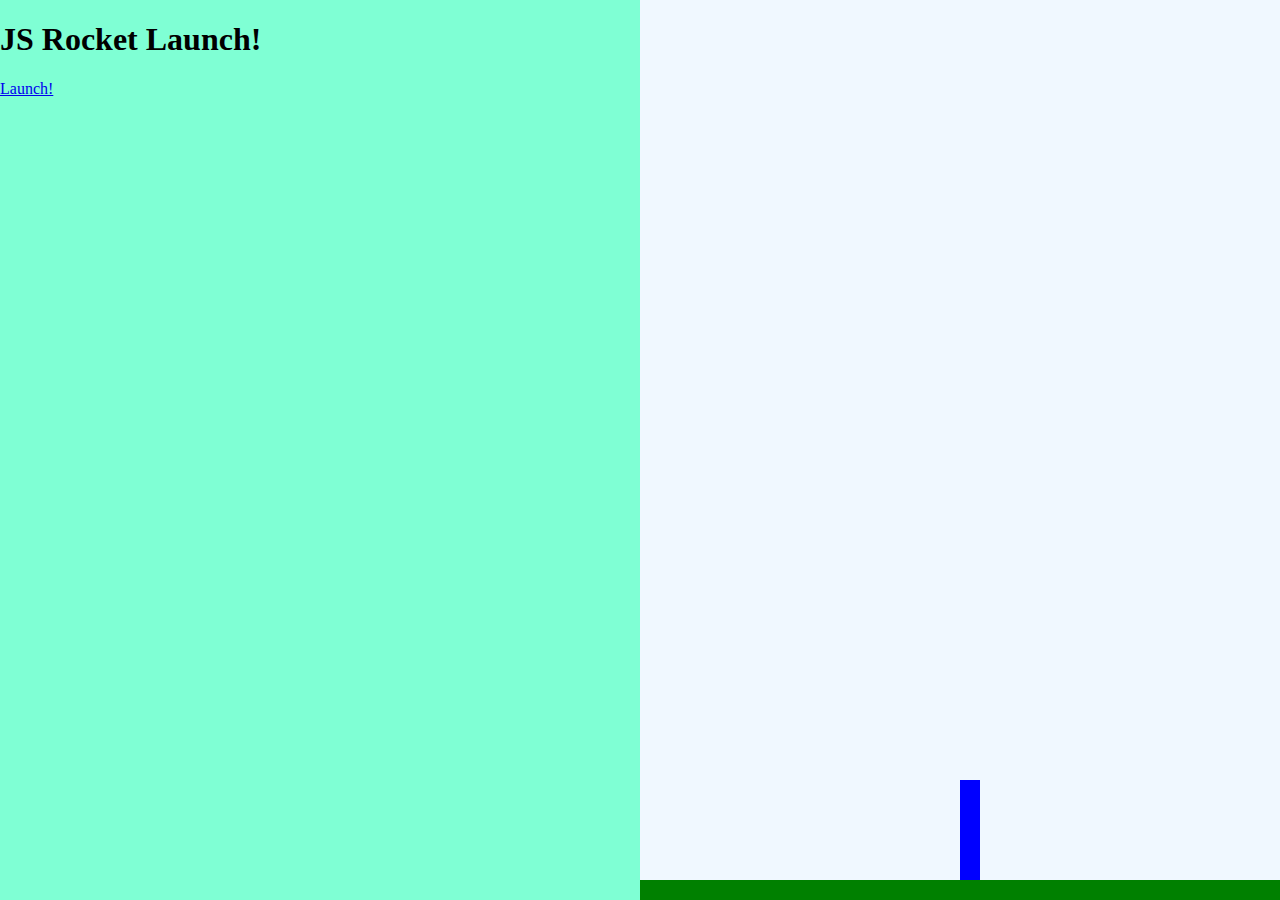
==== rocket.html @ da17d672 "Made my rocket!" ====
<!DOCTYPE html>
<html>
<head>
	<title>Rocket Launch sequence!</title>
	<link rel="stylesheet" type="text/css" href="css/rocket.css">
	<script type="text/javascript" src='js/rocket.js'></script>
</head>
<body class="body-state1">
	<div class="left">
		<div class="state1">
			<h1>JS Rocket Launch!</h1>
			<a href="#" class="button" onclick="changeState(2);">Launch!</a>
		</div>
		<div class="state2">
			<h1 id="countdown">10</h1>
			<a href="#" class="button" onclick="changeState(1);">Abort!</a>
		</div>
		<div class="state3">
			<h1>Lift Off!</h1>
		</div>
		<div class="state4">
			<h1>Well Done!</h1>
			<a href="#" class="button" onclick="changeState(1);">Do it again!</a>
		</div>
		<div class="state5">
			<h1>Oh No!!!</h1>
			<a href="#" class="button" onclick="changeState(1);">Try again!</a>
		</div>
	</div>
	
	<div class="right">
		<div class="ground"></div>
		<div class="rocket"></div>
	</div>
</body>
</html>
---- css/rocket.css ----
.left {
	background-color: aquamarine;
	position: fixed;
	width: 50%;
	height: 100%;
	top: 0;
	left: 0;
}

.right {
	background-color: aliceblue;
	position: fixed;
	width: 50%;
	height: 100%;
	top: 0;
	right: 0;
}

.ground {
	background-color: green;
	position: absolute;
	bottom: 0;
	left: 0;
	width: 100%;
	height: 20px;
}

.rocket {
	position: absolute;
	left: 50%;
	bottom: 20px;
	width: 20px;
	height: 100px;
	background-color: blue;
	transition: bottom 10000ms;
}

body.body-state1 .rocket {
	transition: none;
}

body.body-state3 .rocket,
body.body-state4 .rocket {
	bottom: 1000px;

}

.state1,
.state2,
.state3,
.state4,
.state5 {
	display: none;
}

body.body-state1 .state1{display: block;}
body.body-state2 .state2{display: block;}
body.body-state3 .state3{display: block;}
body.body-state4 .state4{display: block;}
body.body-state5 .state5{display: block;}


a {

}

a.button {

}
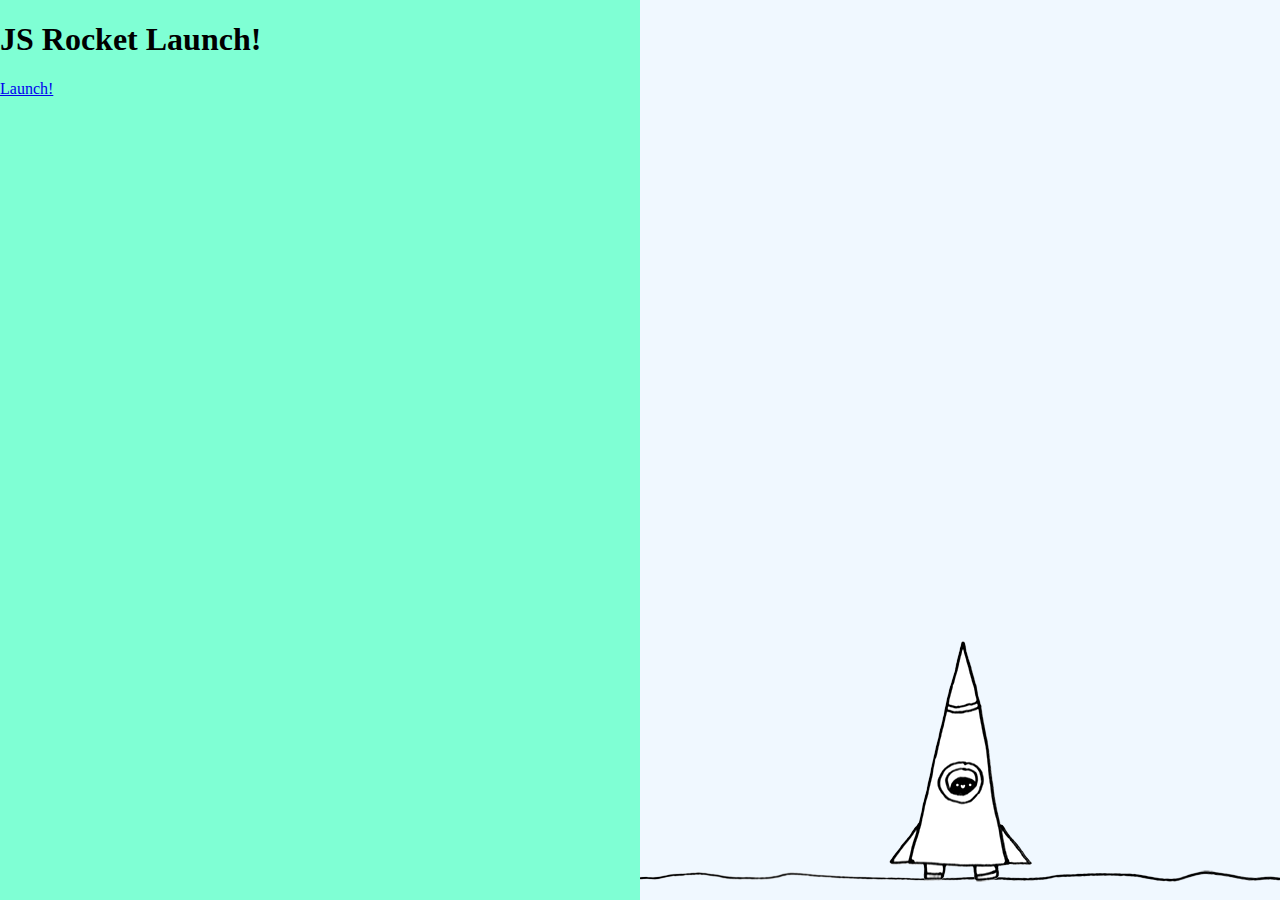
==== commit bdd6b441: "Finished rocket (right side)" ====
--- a/rocket.html
+++ b/rocket.html
@@ -7,22 +7,22 @@
 </head>
 <body class="body-state1">
 	<div class="left">
-		<div class="state1">
+		<div class="interface state1">
 			<h1>JS Rocket Launch!</h1>
 			<a href="#" class="button" onclick="changeState(2);">Launch!</a>
 		</div>
-		<div class="state2">
+		<div class="interface state2">
 			<h1 id="countdown">10</h1>
 			<a href="#" class="button" onclick="changeState(1);">Abort!</a>
 		</div>
-		<div class="state3">
+		<div class="interface state3">
 			<h1>Lift Off!</h1>
 		</div>
-		<div class="state4">
+		<div class="interface state4">
 			<h1>Well Done!</h1>
 			<a href="#" class="button" onclick="changeState(1);">Do it again!</a>
 		</div>
-		<div class="state5">
+		<div class="interface state5">
 			<h1>Oh No!!!</h1>
 			<a href="#" class="button" onclick="changeState(1);">Try again!</a>
 		</div>
@@ -31,6 +31,8 @@
 	<div class="right">
 		<div class="ground"></div>
 		<div class="rocket"></div>
+		<div class="nervous" id="nervous"></div>
+		<div class="cant-wait" id="cant-wait"></div>
 	</div>
 </body>
 </html>--- a/css/rocket.css
+++ b/css/rocket.css
@@ -17,23 +17,72 @@
 }
 
 .ground {
-	background-color: green;
+	background: url('../img/ground.png') no-repeat center 0;
 	position: absolute;
-	bottom: 0;
+	bottom: 10px;
 	left: 0;
 	width: 100%;
 	height: 20px;
 }
 
+.nervous {
+	position: absolute;
+	bottom: 220px;
+	left: 50%;
+	background: url('../img/nervous.png') no-repeat 0 0;
+	width: 223px;
+	height: 100px;
+	margin-left: -180px;
+	display: none;
+}
+
+.nervous.show {
+	display: block;
+}
+
+.cant-wait {
+	position: absolute;
+	bottom: 220px;
+	left: 50%;
+	background: url('../img/cant-wait.png') no-repeat 0 0;
+	width: 206px;
+	height: 65px;
+	display: none;
+}
+
+.cant-wait.show {
+	display: block;
+}
+
 .rocket {
 	position: absolute;
 	left: 50%;
-	bottom: 20px;
-	width: 20px;
-	height: 100px;
-	background-color: blue;
+	bottom: -13px;
+	width: 143px;
+	height: 272px;
+	margin-left: -71.5px;
+	background: url('../img/rocket-state1.png') no-repeat 0 0;
 	transition: bottom 10000ms;
 }
+
+
+/* rocket bg image */
+body.body-state2 .rocket {
+	background-image: url('../img/rocket-state2.gif');
+}
+
+body.body-state3 .rocket,
+body.body-state4 .rocket {
+	background-image: url('../img/rocket-state3.gif');
+}
+
+body.body-state5 .rocket {
+	background-image: url('../img/boom.png');
+	width: 209px;
+	height: 200px;
+	margin-left: -104.5px;
+}
+
 
 body.body-state1 .rocket {
 	transition: none;
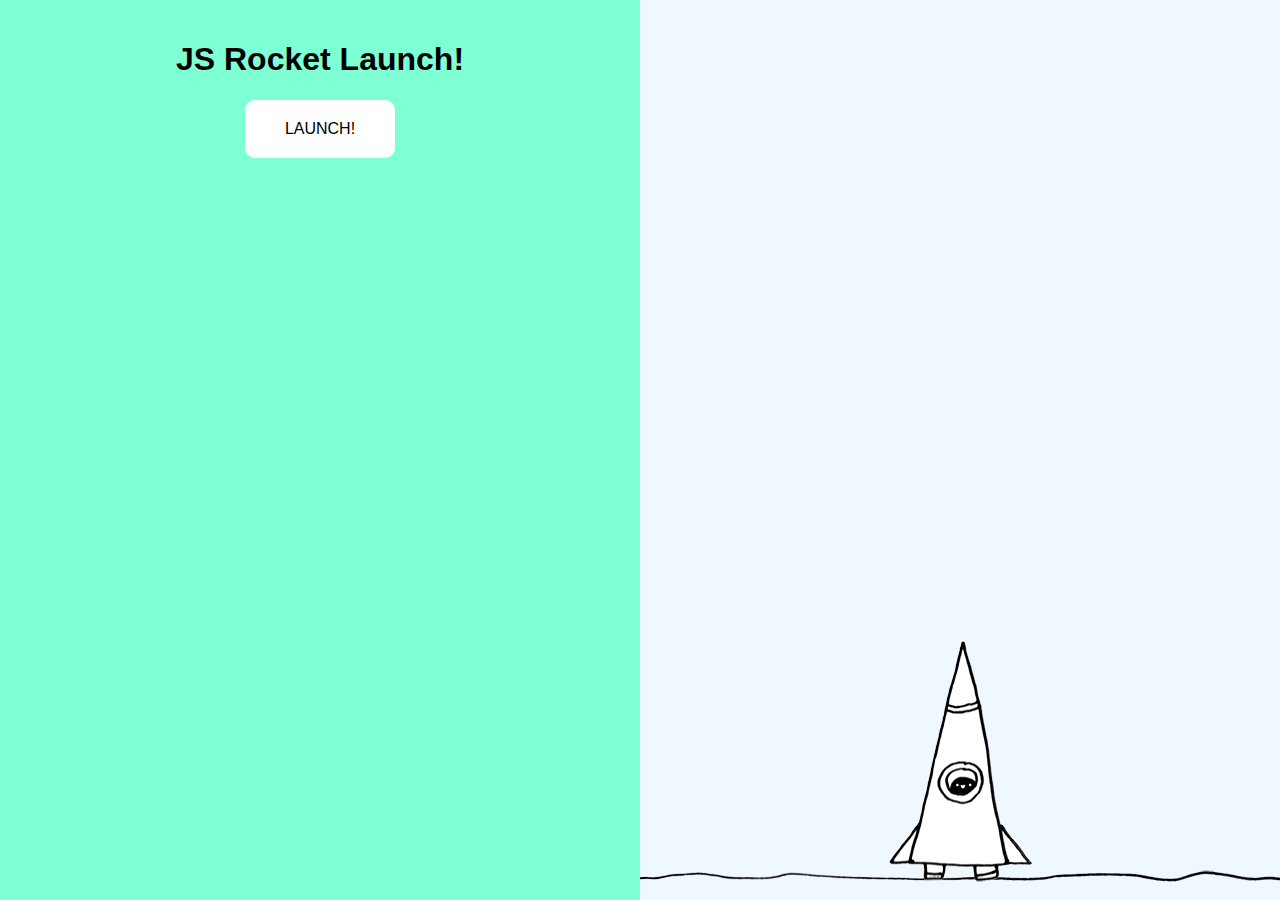
==== commit 226d712e: "Finished left side of rocket page" ====
--- a/rocket.html
+++ b/rocket.html
@@ -13,7 +13,7 @@
 		</div>
 		<div class="interface state2">
 			<h1 id="countdown">10</h1>
-			<a href="#" class="button" onclick="changeState(1);">Abort!</a>
+			<a href="#" class='abort' onclick="changeState(1);">Abort!</a>
 		</div>
 		<div class="interface state3">
 			<h1>Lift Off!</h1>
--- a/css/rocket.css
+++ b/css/rocket.css
@@ -1,3 +1,7 @@
+body {
+	font-family: 'helvetica', 'arial', sans-serif; 
+}
+
 .left {
 	background-color: aquamarine;
 	position: fixed;
@@ -5,6 +9,41 @@
 	height: 100%;
 	top: 0;
 	left: 0;
+}
+
+.interface {
+	text-align: center;
+	padding: 20px;
+}
+
+a.button {
+	display: inline-block;
+	background-color: white;
+	color: black;
+	padding: 20px 40px;
+	text-decoration: none;
+	border-radius: 10px;
+	text-transform: uppercase;
+	transition: color 300ms;
+}
+
+a.button:hover {
+	color: red;
+}
+
+a.abort {
+	display: inline-block;
+	background-color: red;
+	color: black;
+	padding: 20px 40px;
+	text-decoration: none;
+	border-radius: 10px;
+	text-transform: uppercase;
+	transition: color 300ms;
+}
+
+a.abort:hover {
+	color: white;
 }
 
 .right {
@@ -111,8 +150,4 @@
 
 a {
 
-}
-
-a.button {
-
 }